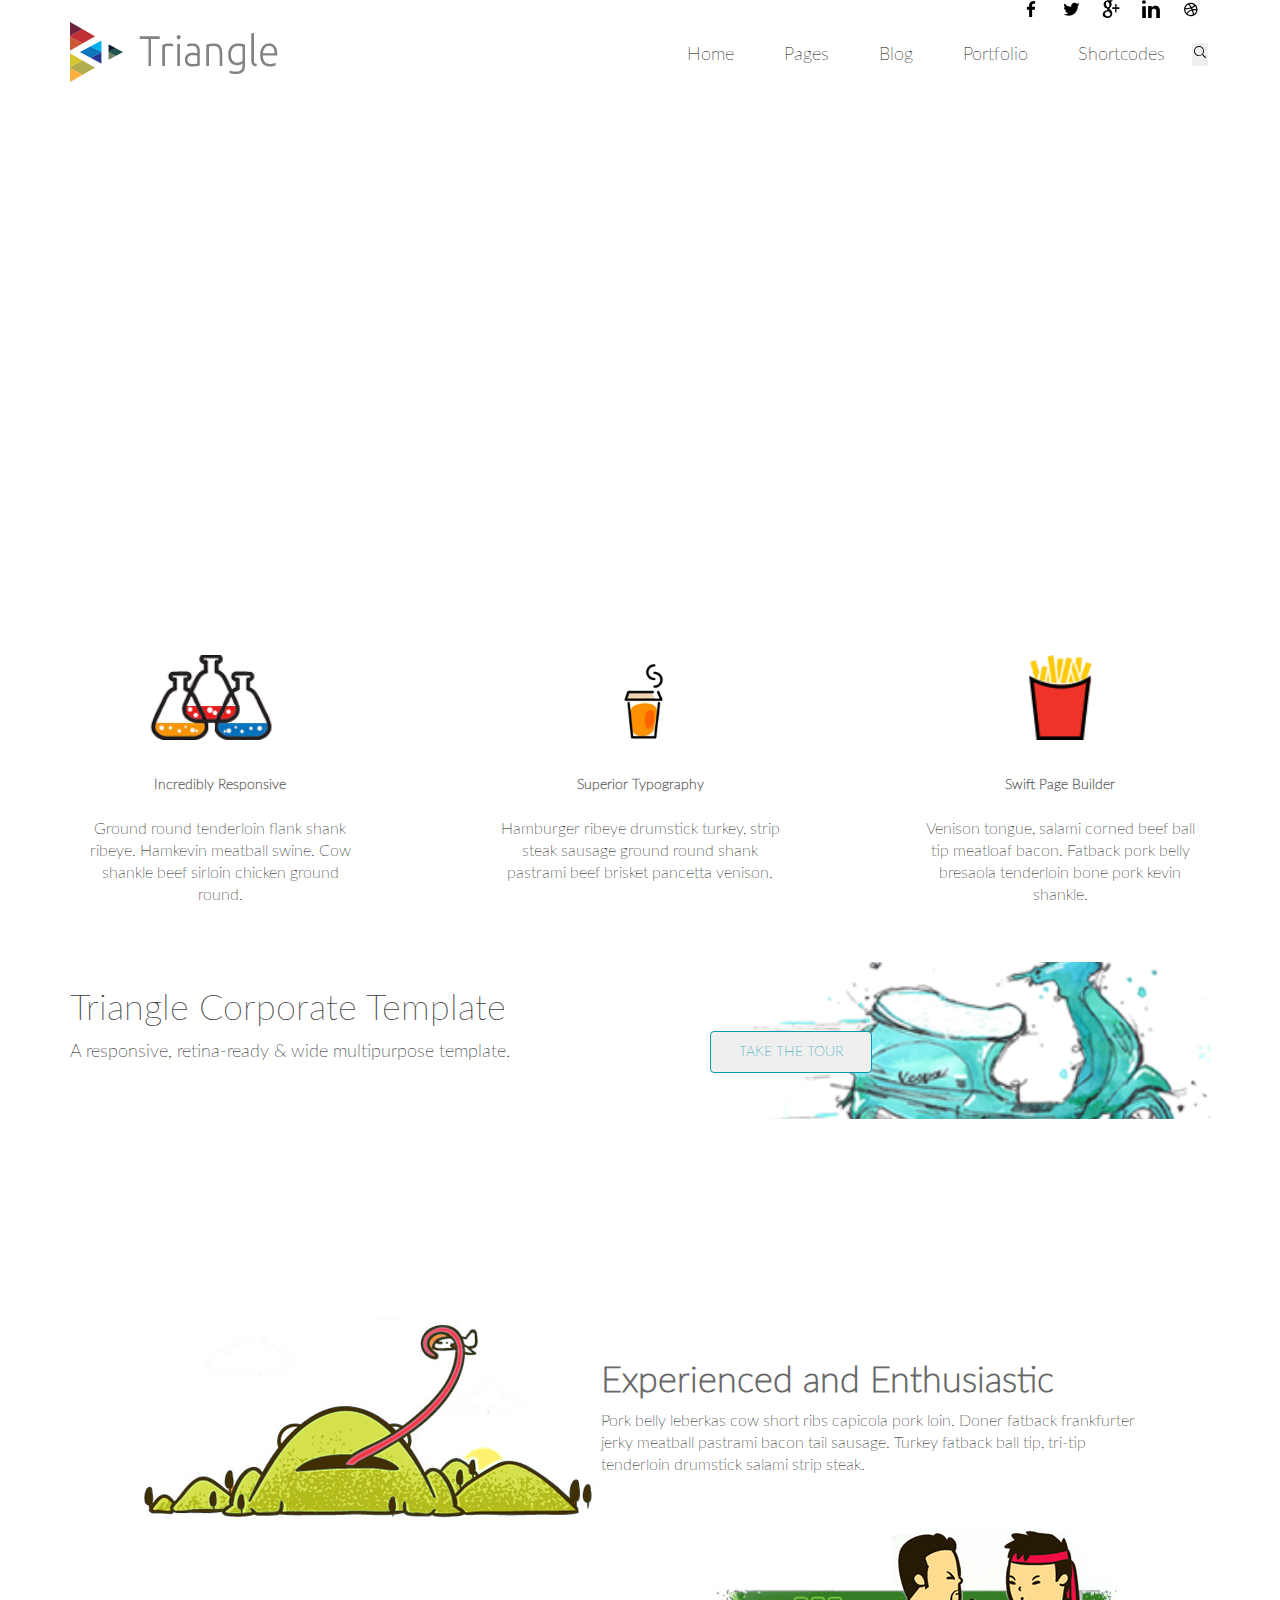
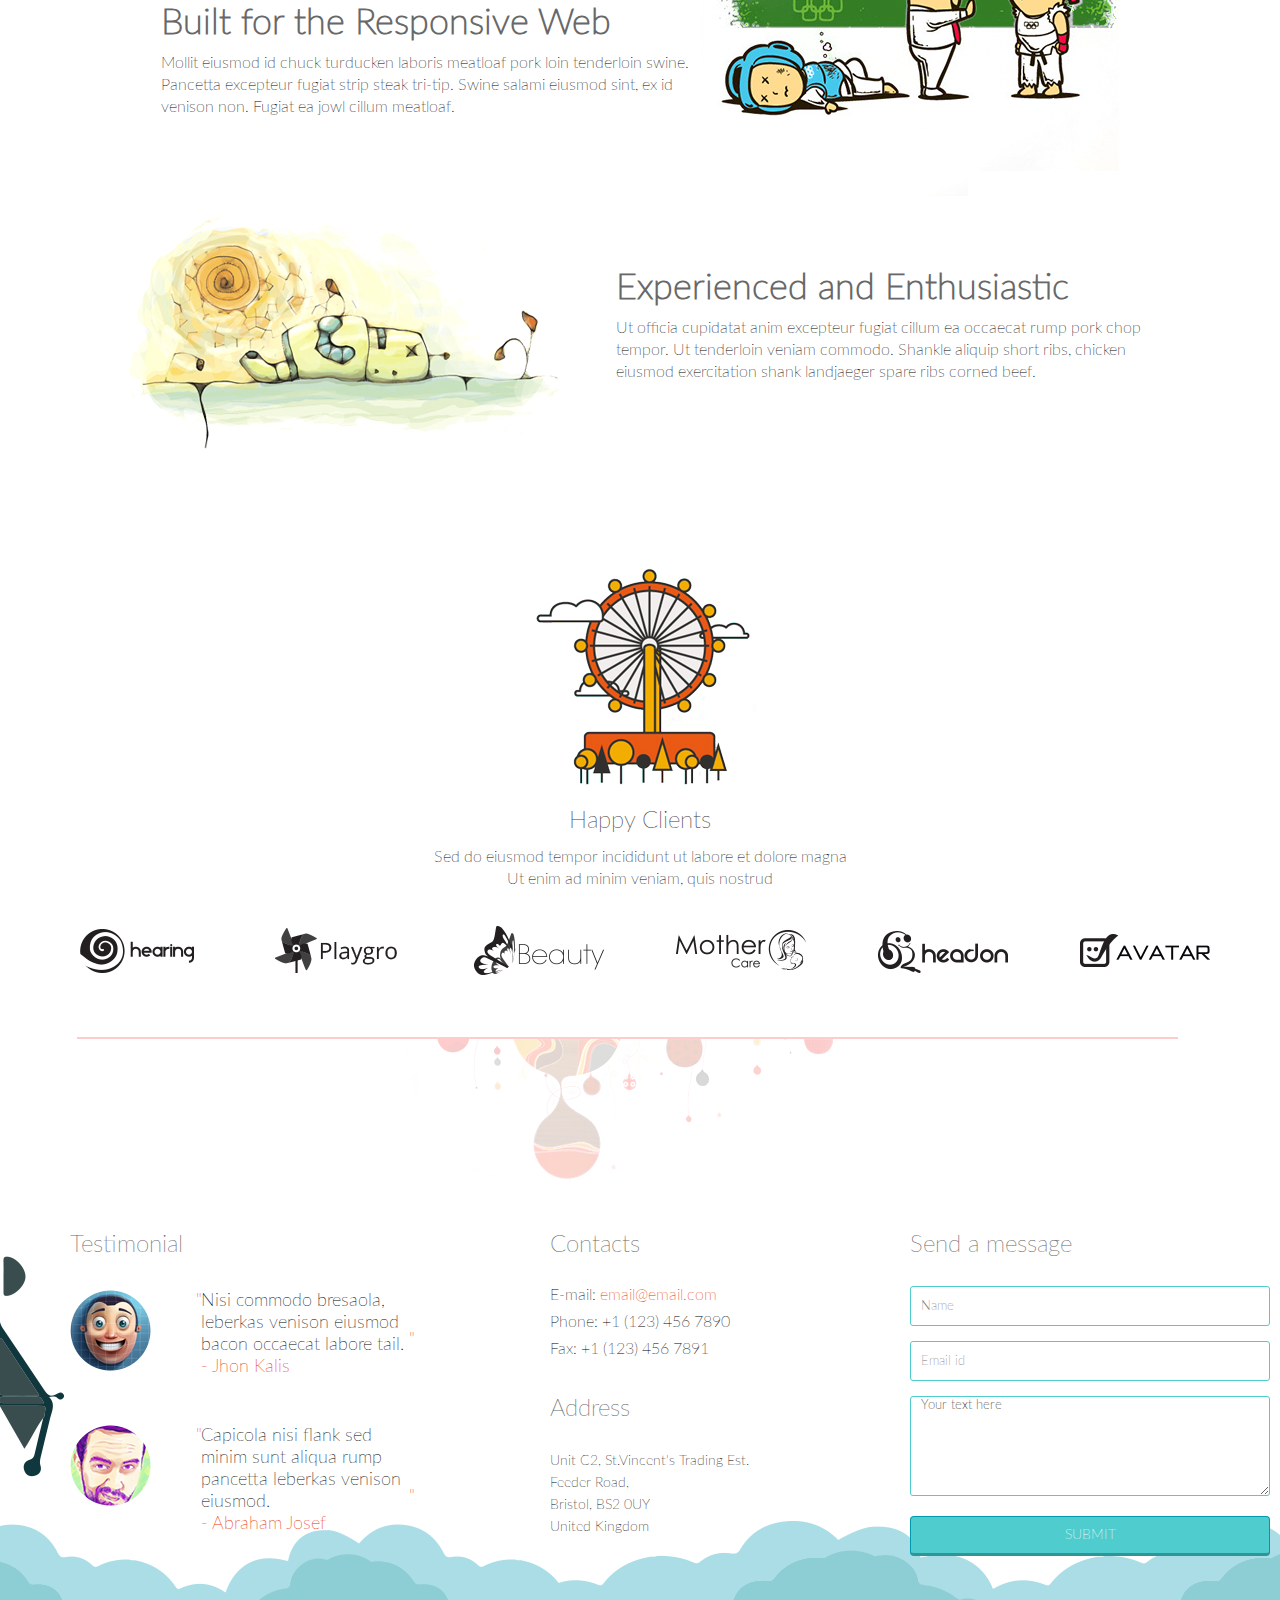
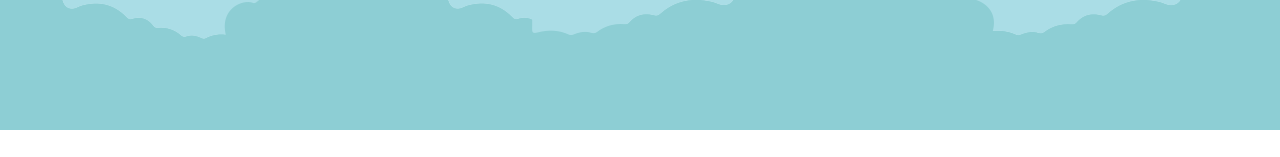
==== index/index.html @ b4c4ed36 "animator" ====
<!DOCTYPE html>
<html lang="en">
<head>
    <meta charset="UTF-8">
    <meta http-equiv="X-UA-Compatible" content="IE=edge">
    <meta name="viewport" content="width=device-width, initial-scale=1.0">
    <!-- <link rel="stylesheet" href="css/reset.css"> -->
    <link rel="stylesheet" href="css/fonts.css">
    <link rel="stylesheet" href="css/stayle.min.css">
    <title>Document</title>
</head>
<body>
    <header>
        <div class="header">
            <div class="container">
                <div class="wrapper">
                    <ul class="social-icon">
                        <li>
                            <a href="#"><img src="icon/icons-facebook-f.svg" alt="facebook"></a>
                        </li>
                        <li>
                            <a href="#"><img src="icon/icons-Twitter.svg" alt="twitter"></a>
                        </li>
                        <li>
                            <a href="#"><img src="icon/google-plus.svg" alt="google-plus"></a>
                        </li>
                        <li>
                            <a href="#"><img src="icon/LINKEDIN_icon.svg" alt="LINKEDIN"></a>
                        </li>
                        <li>
                            <a href="#"><img src="icon/Dribbble.svg" alt="Dribbble"></a>
                        </li>
                    </ul>
                    <nav class="nav">
                        <div class="logo"><a href="#"><img src="icon/logo.png" alt="logo"></a></div>
                        <ul class="navbar">
                            <li class="drobdown"><a href="#">Home</a>    
                                <ul  ul class="drobdown-main">
                                        <li><a href="#">Sing color</a></li>
                                </ul>                               
                            </li>
                            <li class="drobdown"><a href="#">Pages</a>                               
                                <ul class="drobdown-main">
                                        <li><a href="#">Abaut</a></li>
                                        <li><a href="#">Abaut 2</a></li>
                                        <li><a href="#">Servicer</a></li>
                                        <li><a href="#">Pricing</a></li>
                                        <li><a href="#">Contact Us</a></li>
                                        <li><a href="#">Contact Us2</a></li>
                                        <li><a href="#">404 Error</a></li>
                                        <li><a href="#">Coming Soon</a></li>
                                </ul>
                            </li>
                            <li class="drobdown"><a href="#">Blog</a>
                                <ul class="drobdown-main">
                                        <li><a href="#">Blog Default</a></li>
                                        <li><a href="#">Timeline blog</a></li>
                                        <li><a href="#">2Columns+Right Sidebar</a></li>
                                        <li><a href="#">Columns+left Sidebar</a></li>
                                        <li><a href="#">Blog Masonary</a></li>
                                        <li><a href="#">Blog DEtails</a></li>
                                </ul>
                            </li>
                            <li class="drobdown"><a href="#">Portfolio</a>                               
                                    <ul class="drobdown-main">
                                        <li><a href="#">Portfolio Defult</a></li>
                                        <li><a href="#">Isotoper 3Columns+Right Sidebar</a></li>
                                        <li><a href="#">3Columns+Right Sidebar</a></li>
                                        <li><a href="#">3Columns+left Sidebar</a></li>
                                        <li><a href="#">2Columns</a></li>
                                        <li><a href="#">Portfolio Details </a></li>
                                    </ul>
                            </li>
                            <li class="drobdown"><a href="#">Shortcodes</a>
                            </li>
                        </ul> 
                        <div class="search search__home">
                            <button class="btn-search">
                                <img src="icon/search_icon.svg" alt="search">
                                <input type="search" class="text-search" placeholder="Search" >
                            </button>
                            
                        </div>   
                    </nav>  
                </div>
            </div>
        </div>
    </header>
    <section class="about-us">
        <div class="container">
            <div class="wrapper">
                <div class="about-box">
                    <div class="about-box-animator">
                        <h1 class="title title__about"> We Are Creative Nerds</h1>
                        <p class="text text__about"> Boudin doner frankfurter pig. Cow shank bresaola pork loin tri-tip tongue venison pork belly meatloaf short loin landjaeger biltong beef ribs shankle chicken andouille.</p>
                        <button class="btn btn__about">SIGN UP</button>
                    </div>
                </div>
                <div class="about-img">
                    <img class="img-item" src="img/home/hill.png" alt="hill">
                    <img class="img-item" src="img/home/house.png" alt="house">
                    <img class="img-item" src="img/home/birds1.png" alt="birds">
                    <img class="img-item" src="img/home/birds2.png" alt="birds">
                    <img class="img-item" src="img/home/sun.png" alt="sun">
                </div>
                <div class="about-price">
                    <div class="price-item">
                        <img src="img/icon1.png" alt="flask">
                        <h3 class="subtitle subtitle__price">Incredibly Responsive</h3>
                        <p class="text text__price">Ground round tenderloin flank shank ribeye. Hamkevin meatball swine. Cow shankle beef sirloin chicken ground round.</p>
                    </div>
                    <div class="price-item">
                        <img src="img/icon2.png" alt="flask">
                        <h3 class="subtitle subtitle__price">Superior Typography</h3>
                        <p class="text text__price">Hamburger ribeye drumstick turkey, strip steak sausage ground round shank pastrami beef brisket pancetta venison.</p>
                    </div>
                    <div class="price-item">
                        <img src="img/icon3.png" alt="flask">
                        <h3 class="subtitle subtitle__price">Swift Page Builder</h3>
                        <p class="text text__price">Venison tongue, salami corned beef ball tip meatloaf bacon. Fatback pork belly bresaola tenderloin bone pork kevin shankle.</p>
                    </div>

                </div>    
            </div>      
        </div>
    </section>
    <section class="action">
        <div class="container">
            <div class="wrapper">
                <div class="action-box">
                    <div class="action-description">
                        <h2 class="title title__action"> Triangle Corporate Template</h2>
                        <p class="text text__action">A responsive, retina-ready & wide multipurpose template.</p>
                    </div>
                    <div class="tour-button">
                        <button class="btn btn__action">TAKE THE TOUR</button>
                    </div>
                </div>
            </div>
        </div>
    </section>
    <section class="featur">
        <div class="container">
            <div class="wrapper">
                <div class="featur-box">
                    <div class="featur-img">
                        <img src="img/feaut_1.png" alt="featur_1">
                    </div>
                    <div class="featur-text">
                        <h3 class="subtitle subtitle__featur">Experienced and Enthusiastic</h3>
                        <p class="text text__featur">Pork belly leberkas cow short ribs capicola pork loin. Doner fatback frankfurter jerky meatball pastrami bacon tail sausage. Turkey fatback ball tip, tri-tip tenderloin drumstick salami strip steak.</p>
                    </div>
                </div>
                <div class="featur-box">
                    <div class="featur-text">
                        <h3 class="subtitle subtitle__featur">Built for the Responsive Web</h3>
                        <p class="text text__featur">Mollit eiusmod id chuck turducken laboris meatloaf pork loin tenderloin swine. Pancetta excepteur fugiat strip steak tri-tip. Swine salami eiusmod sint, ex id venison non. Fugiat ea jowl cillum meatloaf.</p>
                    </div>
                    <div class="featur-img">
                        <img src="img/feaut_2.png" alt="featur_2">
                    </div>
                </div>
                <div class="featur-box">
                    <div class="featur-img">
                        <img src="img/feaut_3.png" alt="featur_3">
                    </div>
                    <div class="featur-text">
                        <h3 class="subtitle subtitle__featur">Experienced and Enthusiastic</h3>
                        <p class="text text__featur">Ut officia cupidatat anim excepteur fugiat cillum ea occaecat rump pork chop tempor. Ut tenderloin veniam commodo. Shankle aliquip short ribs, chicken eiusmod exercitation shank landjaeger spare ribs corned beef.</p>
                    </div>
                </div>
            </div>
        </div>
    </section>
    <section class="clients">
        <div class="container">
            <div class="wrapper">
                <img  class= "client-img" src="img/clients.png" alt="clients">
                <h2 class="title title__clients">Happy Clients</h2>
                <p class="text text__clients">Sed do eiusmod tempor incididunt ut labore et dolore magna <br> Ut enim ad minim veniam, quis nostrud</p>
                <div class="clients-icon">
                    <a href="#"><img src="img/icon/client1.png" alt="clients"></a>
                    <a href="#"><img src="img/icon/client2.png" alt="clients"></a>
                    <a href="#"><img src="img/icon/client3.png" alt="clients"></a>
                    <a href="#"><img src="img/icon/client4.png" alt="clients"></a>
                    <a href="#"><img src="img/icon/client5.png" alt="clients"></a>
                    <a href="#"><img src="img/icon/client6.png" alt="clients"></a>
                </div>
            </div>
        </div>
    </section>
    <footer>
        <div class="container">
            <div class="wrapper">
                <div class="footer">
                    <div class="testimonial">
                        <h2 class="title title__footer">Testimonial</h2>
                        <div class="card">
                            <div class="card-photo">
                                <img src="img/profile1.png" alt="">
                            </div>
                            <div class="card-description">
                                <p class="text text__card"> Nisi commodo bresaola, leberkas venison eiusmod bacon occaecat labore tail.</p>
                                <a href="#">- Jhon Kalis</a>
                            </div>
                        </div>
                        <div class="card">
                            <div class="card-photo">
                                <img src="img/profile2.png" alt="">
                            </div>
                            <div class="card-description">
                                <p class="text text__card"> Capicola nisi flank sed minim sunt aliqua rump pancetta leberkas venison eiusmod.</p>
                                <a href="#">- Abraham Josef</a>
                            </div>
                        </div>  
                    </div>
                    
                    <div class="contacts">
                        <h2 class="title title__footer">Contacts</h2>
                        <ul class="contacts-details">
                            <li><a href="email@email.com">E-mail: <span>email@email.com</span></a></li>
                            <li><a href="tel:+11234567890">Phone: +1 (123) 456 7890</a></li>
                            <li><a href=“Fax:+11234567891”>Fax: +1 (123) 456 7891</a></li>
                        </ul>
                        <h2 class="title title__footer title__footer_mt36">Address</h2>
                        <p class="text text__address">
                            Unit C2, St.Vincent's Trading Est. <br>
                            Feeder Road, <br>
                            Bristol, BS2 0UY <br>
                            United Kingdom
                        </p>
                    </div>
                    <div class="send-a-massage">
                        <h2 class="title title__footer">Send a message</h2>
                        <input type="text" placeholder="Name" class="input input__name">
                        <input type="email"placeholder="Email id" class="input input__email">
                        <textarea class="text-description">Your text here</textarea>
                        <button class="btn btn__footer"> SUBMIT</button>
                    </div>
                </div>
                
            </div>
        </div>
    </footer>
</body>
</html>
---- index/css/fonts.css ----
@font-face {
    font-family: 'Lato-Thin';
    src: url('../fonts/Lato-Thin.eot');
    src: url('../fonts/Lato-Thin.eot?#iefix') format('embedded-opentype'),
    url('../fonts/Lato-Thin.woff') format('woff'),
    url('../fonts/Lato-Thin.ttf') format('truetype');
    font-weight: 400;
    font-style: normal;
    }
---- index/css/stayle.min.css ----
*{-webkit-box-sizing:border-box;box-sizing:border-box;margin:0;border:0;padding:0}*{font-family:'Lato-Thin', sans-serif}.container{max-width:1200px;padding:0 30px;margin:0 auto}.wrapper{position:relative;margin:0 auto}.wrapper{margin:0 auto}.social-icon{list-style-type:none;height:22px;display:-webkit-box;display:-ms-flexbox;display:flex;-webkit-box-pack:end;-ms-flex-pack:end;justify-content:flex-end}.social-icon li{display:inline-block;margin:0 10px 0 12px}.social-icon li a{width:100%;height:100%}.social-icon li a img{height:18px}.nav{display:-ms-grid;display:grid;height:60px;-ms-grid-columns:210px auto 20px;grid-template-columns:210px auto 20px}.drobdown-main{list-style-type:none;visibility:hidden;opacity:0;display:block;position:absolute;border:1px solid #00aeef;border-radius:3px;width:auto;height:auto;padding-top:5px;z-index:999;-webkit-transition:width 3s linear;transition:width 3s linear}.drobdown-main li{padding:3px 5px;font-size:14px;color:#000;text-decoration:none}.drobdown-main li:hover{background:#00AEEF;color:#fff}.drobdown-main li a:hover{color:#fff}.navbar{justify-self:end;-ms-flex-item-align:center;align-self:center;font-size:18px;display:-webkit-box;display:-ms-flexbox;display:flex;position:relative}.navbar .drobdown{list-style-type:none;padding:10px 25px;width:auto}.navbar .drobdown a{font-size:18px;font-weight:300;color:#000;text-decoration:none}.navbar .drobdown a:hover{color:#00AEEF}.navbar .drobdown:hover .drobdown-main{visibility:visible;opacity:1}.search{-ms-flex-item-align:center;-ms-grid-row-align:center;align-self:center;-ms-grid-column-align:center;justify-self:center;position:relative}.search img{width:16px;height:18px}.search .btn-search{cursor:pointer}.search .btn-search:hover .text-search{visibility:visible;opacity:1}.search .text-search{visibility:hidden;opacity:0;position:absolute;padding-left:10px;height:40px;font-size:18px;color:#818285;font-weight:300;outline:none;border:1px solid #00aeef;margin-top:20px;border-radius:4px;left:-180px;top:20px}.about-us{position:relative}.about-box{margin-top:200px;width:450px;min-height:210px;overflow:hidden}.about-img{position:absolute;display:block;right:15px;top:-50px;width:623px;height:350px;overflow:hidden}.img-item:nth-child(2){position:absolute;right:109px;top:194px}.img-item:nth-child(3){position:absolute;right:452px;top:194px}.img-item:nth-child(4){position:absolute;right:38px;top:143px}.img-item:nth-child(5){position:absolute;right:371px;top:171px;visibility:hidden;opacity:0}.about-price{margin-top:163px;display:-webkit-box;display:-ms-flexbox;display:flex;-webkit-box-pack:justify;-ms-flex-pack:justify;justify-content:space-between}.about-price .price-item{width:300px;padding:0 10px}.about-price .price-item img{display:block;height:85px;margin:0 auto}.title{font-weight:400;color:#686868}.title__about{font-size:36px}.title__action{font-size:36px;color:#404040;margin-top:26px}.title__clients{color:#404040;margin-top:19px;text-align:center}.title__footer{font-size:24px}.title__footer_mt36{margin-top:36px}.text{line-height:22px;color:#000000}.text__about{margin-top:28px}.text__price{text-align:center;margin-top:22px}.text__action{margin-top:10px;font-size:18px}.text__featur{margin-top:18px}.text__clients{margin-top:10px;text-align:center}.text__footer{font-size:18px}.text__card{font-size:18px;position:relative}.text__card:before{content:'"';color:#ea2c00;position:absolute;top:0;left:-5px}.text__card:after{content:'"';color:#ea2c00;position:absolute;bottom:5px;right:-5px}.text__address{margin-top:26px;font-size:14px}.subtitle{font-size:14px;line-height:22px}.subtitle__price{text-align:center;margin-top:34px;color:#686868}.subtitle__featur{font-size:36px;color:#686868}.btn{border:1px solid #0099AE;border-radius:4px;font-size:14px;color:#0099AE;height:42px}.btn__about{width:110px;margin-top:27px}.btn__action{width:162px;margin-top:69px}.btn__footer{margin-top:15px;width:360px;height:40px;background:#4FCCCD;border-bottom:3px solid #2F9697;color:#fff}.btn__footer:hover{opacity:0.7}.input{width:360px;height:40px;border:1px solid #4FCCCD;border-radius:3px;padding-left:10px}.input__name{margin-top:26px}.input__email{margin-top:15px}.action{margin-top:56px;height:156px}.action-box{display:-webkit-box;display:-ms-flexbox;display:flex;-webkit-box-pack:justify;-ms-flex-pack:justify;justify-content:space-between;-webkit-box-align:center;-ms-flex-align:center;align-items:center}.action-description{display:inline-block;height:157px;width:450px}.tour-button{display:inline-block;background:url(../img/moped.png) no-repeat;height:157px;width:500px;background-size:120%;background-position:center}.featur{margin-top:200px}.featur-box{display:-webkit-box;display:-ms-flexbox;display:flex;-webkit-box-pack:center;-ms-flex-pack:center;justify-content:center;-webkit-box-align:center;-ms-flex-align:center;align-items:center}.featur-img{display:inline-block}.featur-text{width:540px;display:inline-block}.featur-text:nth-child(3){text-align:right}.clients{margin-top:100px}.client-img{display:block;margin:0 auto}.clients-icon{margin-top:36px;display:-webkit-box;display:-ms-flexbox;display:flex;-webkit-box-pack:justify;-ms-flex-pack:justify;justify-content:space-between}footer{margin-top:56px;position:relative;background:url(../img/footer.png) center center repeat;background-repeat:repeat-x}.footer{position:relative;height:720px;display:-ms-grid;display:grid;-ms-grid-columns:340px 220px 300px;grid-template-columns:340px 220px 300px;-webkit-column-gap:auto;column-gap:auto;-webkit-box-pack:justify;-ms-flex-pack:justify;justify-content:space-between;padding-top:194px}.footer::before{content:'';position:absolute;background:url(../img/under.png) top center no-repeat;width:1114px;height:145px;background-position:top center}.testimonial .card{display:-webkit-box;display:-ms-flexbox;display:flex}.testimonial .card:nth-child(2){margin-top:30px}.testimonial .card:nth-child(3){margin-top:47px}.testimonial .card-photo{height:81px}.testimonial .card-photo img{display:block;height:81px}.testimonial .card-description{padding-left:50px}.testimonial .card-description a{padding-top:8px;text-decoration:none;font-size:18px;color:#EA2C00}.testimonial .contacts-details{margin-top:20px}.testimonial .contacts-details a{text-decoration:none}.contacts-details{margin-top:26px;list-style-type:none}.contacts-details li{margin-top:8px}.contacts-details li a{color:#000000;text-decoration:none}.contacts-details li a span{color:#EA2C00}.text-description{margin-top:15px;width:360px;height:100px;border:1px solid #4FCCCD;border-radius:3px;padding-left:10px}.about-box{position:relative}.about-box .about-box-animator{position:absolute;left:-450px;width:450px;-webkit-animation:about-box 2s linear 2s;animation:about-box 2s linear 2s;-webkit-animation-fill-mode:forwards;animation-fill-mode:forwards}@-webkit-keyframes about-box{0%{left:-450px}100%{left:0px}}@keyframes about-box{0%{left:-450px}100%{left:0px}}.img-item{position:absolute}.img-item:nth-child(1){top:-450px;-webkit-animation:img-item-1  2s linear 2s;animation:img-item-1  2s linear 2s;-webkit-animation-fill-mode:forwards;animation-fill-mode:forwards}.img-item:nth-child(2){top:-192px;-webkit-animation:img-item-2 2s linear 3.5s;animation:img-item-2 2s linear 3.5s;-webkit-animation-fill-mode:forwards;animation-fill-mode:forwards}.img-item:nth-child(3){left:-200px;-webkit-animation:img-item-3 2s linear 3s;animation:img-item-3 2s linear 3s;-webkit-animation-fill-mode:forwards;animation-fill-mode:forwards}.img-item:nth-child(4){right:-200px;-webkit-animation:img-item-4 2s linear 3.5s;animation:img-item-4 2s linear 3.5s;-webkit-animation-fill-mode:forwards;animation-fill-mode:forwards}.img-item:nth-child(5){-webkit-animation:img-item-5 2s linear 4s;animation:img-item-5 2s linear 4s;-webkit-animation-fill-mode:forwards;animation-fill-mode:forwards}@-webkit-keyframes img-item-1{0%{top:-450px}100%{top:0px}}@keyframes img-item-1{0%{top:-450px}100%{top:0px}}@-webkit-keyframes img-item-2{0%{top:-192px}100%{top:192px}}@keyframes img-item-2{0%{top:-192px}100%{top:192px}}@-webkit-keyframes img-item-3{0%{left:-450px}100%{left:0px}}@keyframes img-item-3{0%{left:-450px}100%{left:0px}}@-webkit-keyframes img-item-4{0%{right:-50px}100%{right:0px}}@keyframes img-item-4{0%{right:-50px}100%{right:0px}}@-webkit-keyframes img-item-5{0%{width:0px;visibility:hidden;opacity:0}20%{width:5px;visibility:visible;opacity:1}100%{width:78px;visibility:visible;opacity:1}}@keyframes img-item-5{0%{width:0px;visibility:hidden;opacity:0}20%{width:5px;visibility:visible;opacity:1}100%{width:78px;visibility:visible;opacity:1}}
/*# sourceMappingURL=stayle.min.css.map */
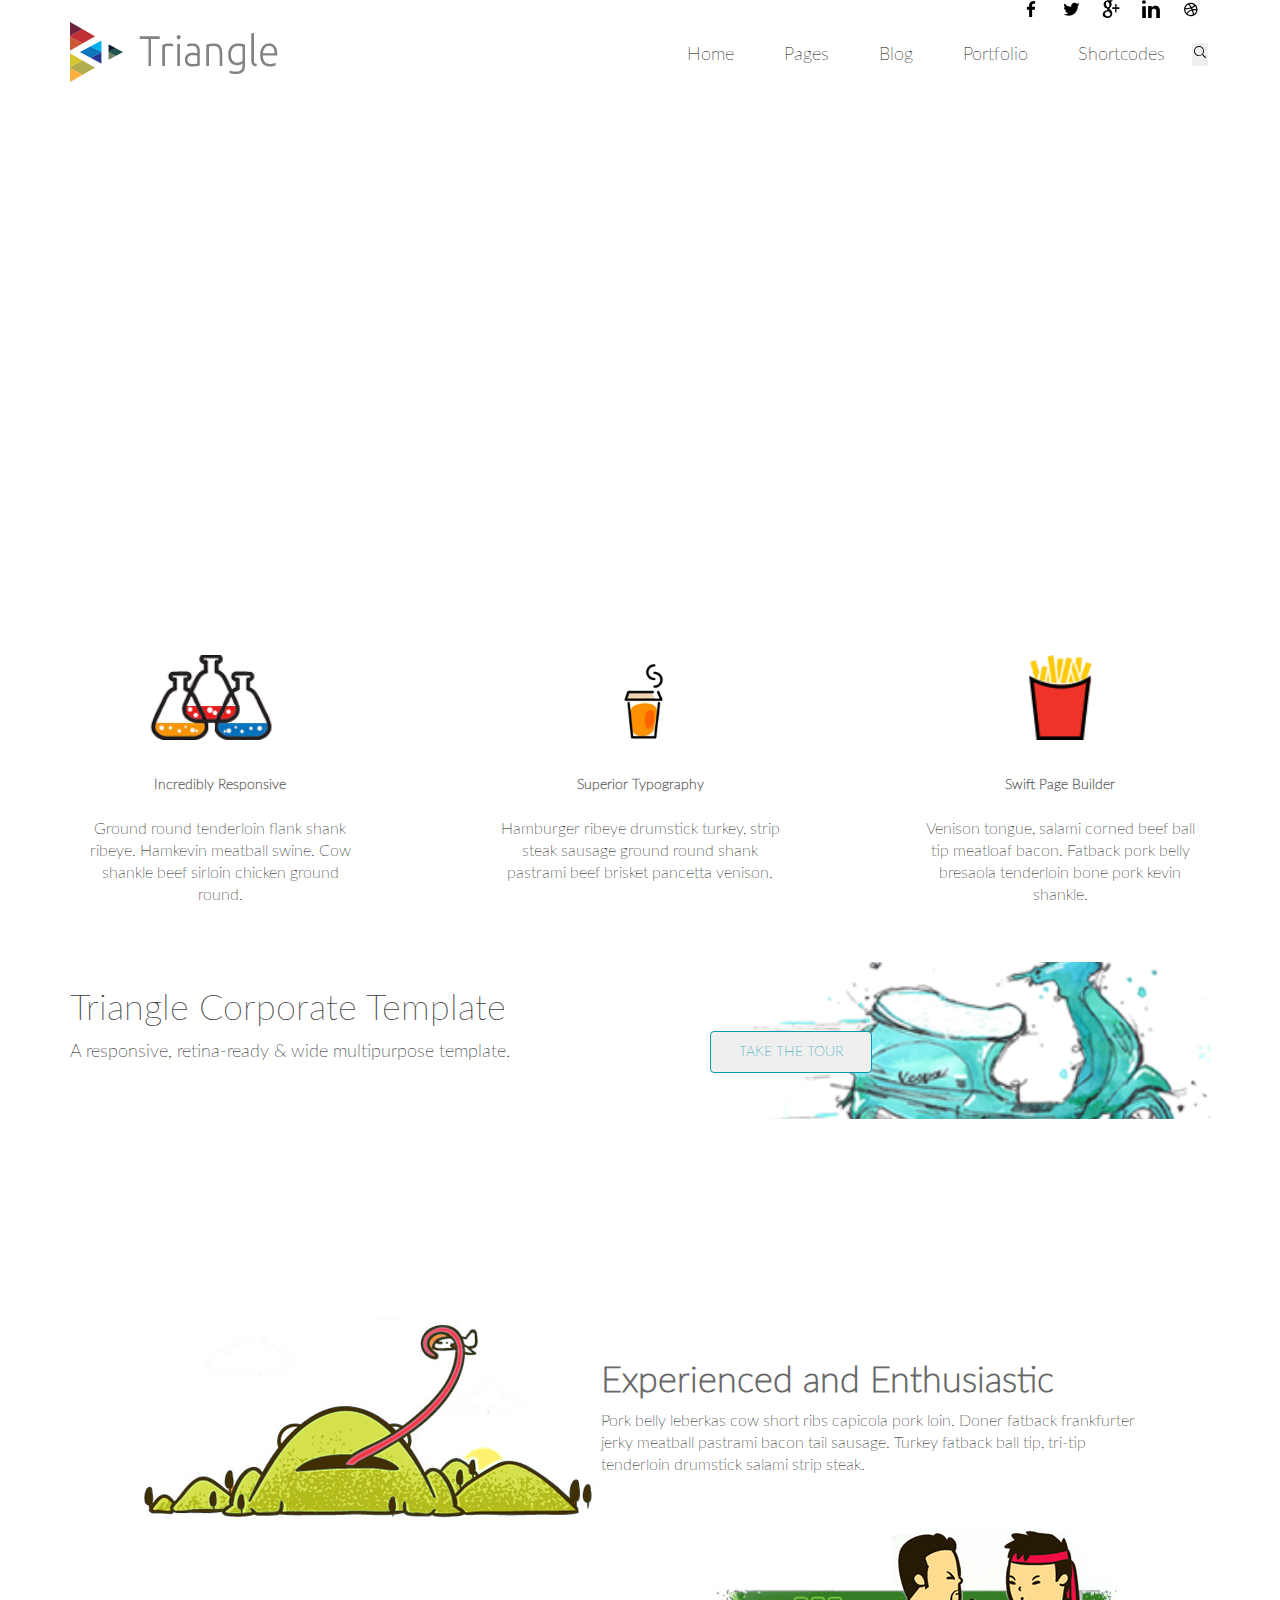
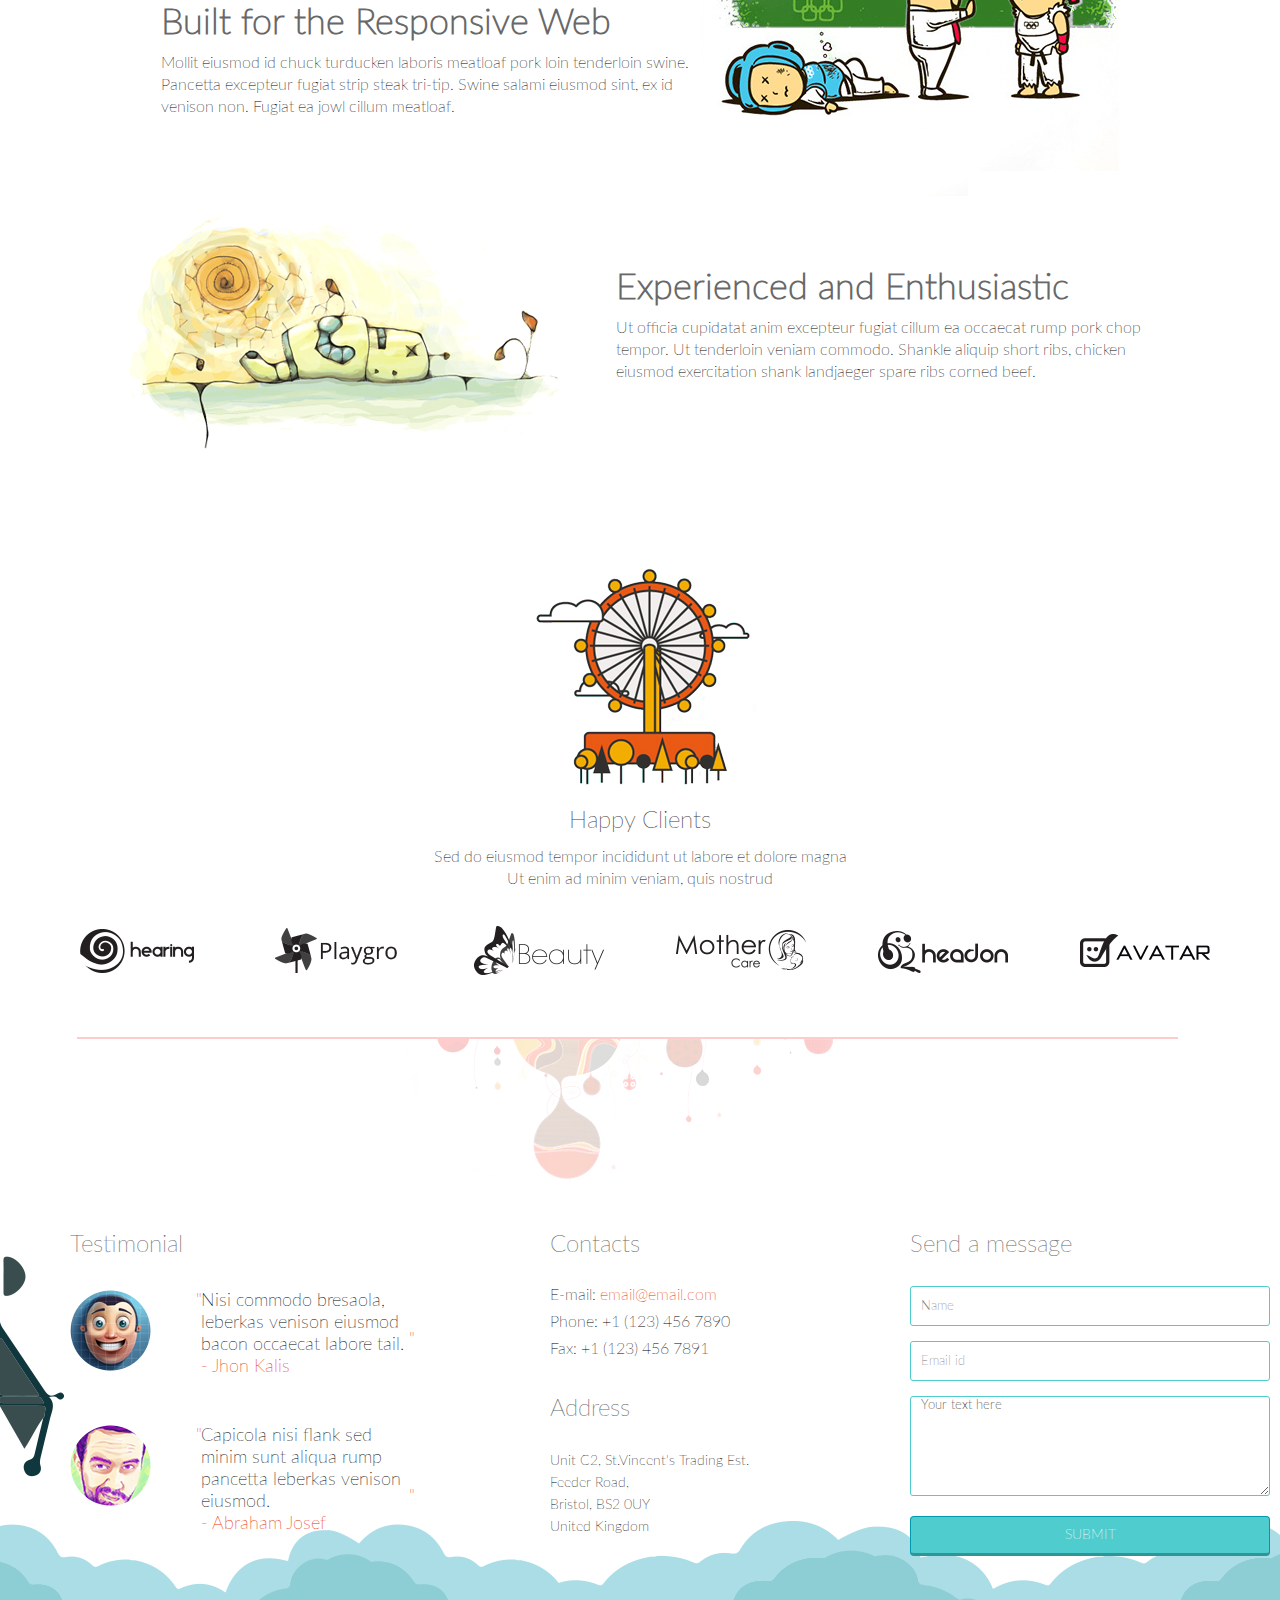
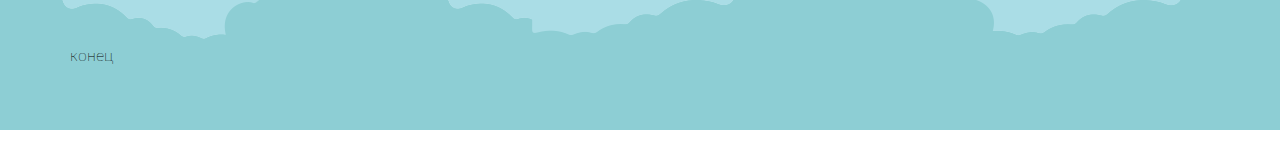
==== commit 749b9775: "madia" ====
--- a/index/index.html
+++ b/index/index.html
@@ -31,6 +31,12 @@
                             <a href="#"><img src="icon/Dribbble.svg" alt="Dribbble"></a>
                         </li>
                     </ul>
+                    <div class="search search__home search__width768">
+                        <button class="btn-search">
+                            <img src="icon/search_icon.svg" alt="search">
+                            <input type="search" class="text-search" placeholder="Search" >
+                        </button>
+                    </div> 
                     <nav class="nav">
                         <div class="logo"><a href="#"><img src="icon/logo.png" alt="logo"></a></div>
                         <ul class="navbar">
@@ -74,12 +80,11 @@
                             <li class="drobdown"><a href="#">Shortcodes</a>
                             </li>
                         </ul> 
-                        <div class="search search__home">
+                        <div class="search search__home ">
                             <button class="btn-search">
                                 <img src="icon/search_icon.svg" alt="search">
                                 <input type="search" class="text-search" placeholder="Search" >
                             </button>
-                            
                         </div>   
                     </nav>  
                 </div>
@@ -119,7 +124,6 @@
                         <h3 class="subtitle subtitle__price">Swift Page Builder</h3>
                         <p class="text text__price">Venison tongue, salami corned beef ball tip meatloaf bacon. Fatback pork belly bresaola tenderloin bone pork kevin shankle.</p>
                     </div>
-
                 </div>    
             </div>      
         </div>
@@ -237,8 +241,8 @@
                         <textarea class="text-description">Your text here</textarea>
                         <button class="btn btn__footer"> SUBMIT</button>
                     </div>
-                </div>
-                
+                    <p>конец</p>
+                </div>
             </div>
         </div>
     </footer>
--- a/index/css/stayle.min.css
+++ b/index/css/stayle.min.css
@@ -1,2 +1,2 @@
-*{-webkit-box-sizing:border-box;box-sizing:border-box;margin:0;border:0;padding:0}*{font-family:'Lato-Thin', sans-serif}.container{max-width:1200px;padding:0 30px;margin:0 auto}.wrapper{position:relative;margin:0 auto}.wrapper{margin:0 auto}.social-icon{list-style-type:none;height:22px;display:-webkit-box;display:-ms-flexbox;display:flex;-webkit-box-pack:end;-ms-flex-pack:end;justify-content:flex-end}.social-icon li{display:inline-block;margin:0 10px 0 12px}.social-icon li a{width:100%;height:100%}.social-icon li a img{height:18px}.nav{display:-ms-grid;display:grid;height:60px;-ms-grid-columns:210px auto 20px;grid-template-columns:210px auto 20px}.drobdown-main{list-style-type:none;visibility:hidden;opacity:0;display:block;position:absolute;border:1px solid #00aeef;border-radius:3px;width:auto;height:auto;padding-top:5px;z-index:999;-webkit-transition:width 3s linear;transition:width 3s linear}.drobdown-main li{padding:3px 5px;font-size:14px;color:#000;text-decoration:none}.drobdown-main li:hover{background:#00AEEF;color:#fff}.drobdown-main li a:hover{color:#fff}.navbar{justify-self:end;-ms-flex-item-align:center;align-self:center;font-size:18px;display:-webkit-box;display:-ms-flexbox;display:flex;position:relative}.navbar .drobdown{list-style-type:none;padding:10px 25px;width:auto}.navbar .drobdown a{font-size:18px;font-weight:300;color:#000;text-decoration:none}.navbar .drobdown a:hover{color:#00AEEF}.navbar .drobdown:hover .drobdown-main{visibility:visible;opacity:1}.search{-ms-flex-item-align:center;-ms-grid-row-align:center;align-self:center;-ms-grid-column-align:center;justify-self:center;position:relative}.search img{width:16px;height:18px}.search .btn-search{cursor:pointer}.search .btn-search:hover .text-search{visibility:visible;opacity:1}.search .text-search{visibility:hidden;opacity:0;position:absolute;padding-left:10px;height:40px;font-size:18px;color:#818285;font-weight:300;outline:none;border:1px solid #00aeef;margin-top:20px;border-radius:4px;left:-180px;top:20px}.about-us{position:relative}.about-box{margin-top:200px;width:450px;min-height:210px;overflow:hidden}.about-img{position:absolute;display:block;right:15px;top:-50px;width:623px;height:350px;overflow:hidden}.img-item:nth-child(2){position:absolute;right:109px;top:194px}.img-item:nth-child(3){position:absolute;right:452px;top:194px}.img-item:nth-child(4){position:absolute;right:38px;top:143px}.img-item:nth-child(5){position:absolute;right:371px;top:171px;visibility:hidden;opacity:0}.about-price{margin-top:163px;display:-webkit-box;display:-ms-flexbox;display:flex;-webkit-box-pack:justify;-ms-flex-pack:justify;justify-content:space-between}.about-price .price-item{width:300px;padding:0 10px}.about-price .price-item img{display:block;height:85px;margin:0 auto}.title{font-weight:400;color:#686868}.title__about{font-size:36px}.title__action{font-size:36px;color:#404040;margin-top:26px}.title__clients{color:#404040;margin-top:19px;text-align:center}.title__footer{font-size:24px}.title__footer_mt36{margin-top:36px}.text{line-height:22px;color:#000000}.text__about{margin-top:28px}.text__price{text-align:center;margin-top:22px}.text__action{margin-top:10px;font-size:18px}.text__featur{margin-top:18px}.text__clients{margin-top:10px;text-align:center}.text__footer{font-size:18px}.text__card{font-size:18px;position:relative}.text__card:before{content:'"';color:#ea2c00;position:absolute;top:0;left:-5px}.text__card:after{content:'"';color:#ea2c00;position:absolute;bottom:5px;right:-5px}.text__address{margin-top:26px;font-size:14px}.subtitle{font-size:14px;line-height:22px}.subtitle__price{text-align:center;margin-top:34px;color:#686868}.subtitle__featur{font-size:36px;color:#686868}.btn{border:1px solid #0099AE;border-radius:4px;font-size:14px;color:#0099AE;height:42px}.btn__about{width:110px;margin-top:27px}.btn__action{width:162px;margin-top:69px}.btn__footer{margin-top:15px;width:360px;height:40px;background:#4FCCCD;border-bottom:3px solid #2F9697;color:#fff}.btn__footer:hover{opacity:0.7}.input{width:360px;height:40px;border:1px solid #4FCCCD;border-radius:3px;padding-left:10px}.input__name{margin-top:26px}.input__email{margin-top:15px}.action{margin-top:56px;height:156px}.action-box{display:-webkit-box;display:-ms-flexbox;display:flex;-webkit-box-pack:justify;-ms-flex-pack:justify;justify-content:space-between;-webkit-box-align:center;-ms-flex-align:center;align-items:center}.action-description{display:inline-block;height:157px;width:450px}.tour-button{display:inline-block;background:url(../img/moped.png) no-repeat;height:157px;width:500px;background-size:120%;background-position:center}.featur{margin-top:200px}.featur-box{display:-webkit-box;display:-ms-flexbox;display:flex;-webkit-box-pack:center;-ms-flex-pack:center;justify-content:center;-webkit-box-align:center;-ms-flex-align:center;align-items:center}.featur-img{display:inline-block}.featur-text{width:540px;display:inline-block}.featur-text:nth-child(3){text-align:right}.clients{margin-top:100px}.client-img{display:block;margin:0 auto}.clients-icon{margin-top:36px;display:-webkit-box;display:-ms-flexbox;display:flex;-webkit-box-pack:justify;-ms-flex-pack:justify;justify-content:space-between}footer{margin-top:56px;position:relative;background:url(../img/footer.png) center center repeat;background-repeat:repeat-x}.footer{position:relative;height:720px;display:-ms-grid;display:grid;-ms-grid-columns:340px 220px 300px;grid-template-columns:340px 220px 300px;-webkit-column-gap:auto;column-gap:auto;-webkit-box-pack:justify;-ms-flex-pack:justify;justify-content:space-between;padding-top:194px}.footer::before{content:'';position:absolute;background:url(../img/under.png) top center no-repeat;width:1114px;height:145px;background-position:top center}.testimonial .card{display:-webkit-box;display:-ms-flexbox;display:flex}.testimonial .card:nth-child(2){margin-top:30px}.testimonial .card:nth-child(3){margin-top:47px}.testimonial .card-photo{height:81px}.testimonial .card-photo img{display:block;height:81px}.testimonial .card-description{padding-left:50px}.testimonial .card-description a{padding-top:8px;text-decoration:none;font-size:18px;color:#EA2C00}.testimonial .contacts-details{margin-top:20px}.testimonial .contacts-details a{text-decoration:none}.contacts-details{margin-top:26px;list-style-type:none}.contacts-details li{margin-top:8px}.contacts-details li a{color:#000000;text-decoration:none}.contacts-details li a span{color:#EA2C00}.text-description{margin-top:15px;width:360px;height:100px;border:1px solid #4FCCCD;border-radius:3px;padding-left:10px}.about-box{position:relative}.about-box .about-box-animator{position:absolute;left:-450px;width:450px;-webkit-animation:about-box 2s linear 2s;animation:about-box 2s linear 2s;-webkit-animation-fill-mode:forwards;animation-fill-mode:forwards}@-webkit-keyframes about-box{0%{left:-450px}100%{left:0px}}@keyframes about-box{0%{left:-450px}100%{left:0px}}.img-item{position:absolute}.img-item:nth-child(1){top:-450px;-webkit-animation:img-item-1  2s linear 2s;animation:img-item-1  2s linear 2s;-webkit-animation-fill-mode:forwards;animation-fill-mode:forwards}.img-item:nth-child(2){top:-192px;-webkit-animation:img-item-2 2s linear 3.5s;animation:img-item-2 2s linear 3.5s;-webkit-animation-fill-mode:forwards;animation-fill-mode:forwards}.img-item:nth-child(3){left:-200px;-webkit-animation:img-item-3 2s linear 3s;animation:img-item-3 2s linear 3s;-webkit-animation-fill-mode:forwards;animation-fill-mode:forwards}.img-item:nth-child(4){right:-200px;-webkit-animation:img-item-4 2s linear 3.5s;animation:img-item-4 2s linear 3.5s;-webkit-animation-fill-mode:forwards;animation-fill-mode:forwards}.img-item:nth-child(5){-webkit-animation:img-item-5 2s linear 4s;animation:img-item-5 2s linear 4s;-webkit-animation-fill-mode:forwards;animation-fill-mode:forwards}@-webkit-keyframes img-item-1{0%{top:-450px}100%{top:0px}}@keyframes img-item-1{0%{top:-450px}100%{top:0px}}@-webkit-keyframes img-item-2{0%{top:-192px}100%{top:192px}}@keyframes img-item-2{0%{top:-192px}100%{top:192px}}@-webkit-keyframes img-item-3{0%{left:-450px}100%{left:0px}}@keyframes img-item-3{0%{left:-450px}100%{left:0px}}@-webkit-keyframes img-item-4{0%{right:-50px}100%{right:0px}}@keyframes img-item-4{0%{right:-50px}100%{right:0px}}@-webkit-keyframes img-item-5{0%{width:0px;visibility:hidden;opacity:0}20%{width:5px;visibility:visible;opacity:1}100%{width:78px;visibility:visible;opacity:1}}@keyframes img-item-5{0%{width:0px;visibility:hidden;opacity:0}20%{width:5px;visibility:visible;opacity:1}100%{width:78px;visibility:visible;opacity:1}}
+*{-webkit-box-sizing:border-box;box-sizing:border-box;margin:0;border:0;padding:0}*{font-family:'Lato-Thin', sans-serif}.container{max-width:1200px;padding:0 30px;margin:0 auto}.wrapper{position:relative;margin:0 auto}.wrapper{margin:0 auto}.social-icon{list-style-type:none;height:22px;display:-webkit-box;display:-ms-flexbox;display:flex;-webkit-box-pack:end;-ms-flex-pack:end;justify-content:flex-end}.social-icon li{display:inline-block;margin:0 10px 0 12px}.social-icon li a{width:100%;height:100%}.social-icon li a img{height:18px}.search__width768{display:none}.nav{display:-ms-grid;display:grid;height:60px;-ms-grid-columns:210px auto 20px;grid-template-columns:210px auto 20px}.drobdown-main{list-style-type:none;visibility:hidden;opacity:0;display:block;position:absolute;border:1px solid #00aeef;border-radius:3px;width:auto;height:auto;padding-top:5px;z-index:999;-webkit-transition:width 3s linear;transition:width 3s linear}.drobdown-main li{padding:3px 5px;font-size:14px;color:#000;text-decoration:none}.drobdown-main li:hover{background:#00AEEF;color:#fff}.drobdown-main li a:hover{color:#fff}.navbar{justify-self:end;-ms-flex-item-align:center;align-self:center;font-size:18px;display:-webkit-box;display:-ms-flexbox;display:flex;position:relative}.navbar .drobdown{list-style-type:none;padding:10px 25px;width:auto}.navbar .drobdown a{font-size:18px;font-weight:300;color:#000;text-decoration:none}.navbar .drobdown a:hover{color:#00AEEF}.navbar .drobdown:hover .drobdown-main{visibility:visible;opacity:1}.search{-ms-flex-item-align:center;-ms-grid-row-align:center;align-self:center;-ms-grid-column-align:center;justify-self:center;position:relative}.search img{width:16px;height:18px}.search .btn-search{cursor:pointer}.search .btn-search:hover .text-search{visibility:visible;opacity:1}.search .text-search{visibility:hidden;opacity:0;position:absolute;padding-left:10px;height:40px;font-size:18px;color:#818285;font-weight:300;outline:none;border:1px solid #00aeef;margin-top:20px;border-radius:4px;left:-180px;top:20px}.about-us{position:relative}.about-box{margin-top:200px;width:450px;min-height:210px;overflow:hidden}.about-img{position:absolute;display:block;right:15px;top:-50px;width:623px;height:350px;overflow:hidden}.img-item:nth-child(2){position:absolute;right:109px;top:194px}.img-item:nth-child(3){position:absolute;right:452px;top:194px}.img-item:nth-child(4){position:absolute;right:38px;top:143px}.img-item:nth-child(5){position:absolute;right:371px;top:171px;visibility:hidden;opacity:0}.about-price{margin-top:163px;display:-webkit-box;display:-ms-flexbox;display:flex;-webkit-box-pack:justify;-ms-flex-pack:justify;justify-content:space-between}.about-price .price-item{width:300px;padding:0 10px}.about-price .price-item img{display:block;height:85px;margin:0 auto}.title{font-weight:400;color:#686868}.title__about{font-size:36px}.title__action{font-size:36px;color:#404040;margin-top:26px}.title__clients{color:#404040;margin-top:19px;text-align:center}.title__footer{font-size:24px}.title__footer_mt36{margin-top:36px}.text{line-height:22px;color:#000000}.text__about{margin-top:28px}.text__price{text-align:center;margin-top:22px}.text__action{margin-top:10px;font-size:18px}.text__featur{margin-top:18px}.text__clients{margin-top:10px;text-align:center}.text__footer{font-size:18px}.text__card{font-size:18px;position:relative}.text__card:before{content:'"';color:#ea2c00;position:absolute;top:0;left:-5px}.text__card:after{content:'"';color:#ea2c00;position:absolute;bottom:5px;right:-5px}.text__address{margin-top:26px;font-size:14px}.subtitle{font-size:14px;line-height:22px}.subtitle__price{text-align:center;margin-top:34px;color:#686868}.subtitle__featur{font-size:36px;color:#686868}.btn{border:1px solid #0099AE;border-radius:4px;font-size:14px;color:#0099AE;height:42px}.btn__about{width:110px;margin-top:27px}.btn__action{width:162px;margin-top:69px}.btn__footer{margin-top:15px;width:360px;height:40px;background:#4FCCCD;border-bottom:3px solid #2F9697;color:#fff}.btn__footer:hover{opacity:0.7}.input{width:360px;height:40px;border:1px solid #4FCCCD;border-radius:3px;padding-left:10px}.input__name{margin-top:26px}.input__email{margin-top:15px}.action{margin-top:56px;height:156px}.action-box{display:-webkit-box;display:-ms-flexbox;display:flex;-webkit-box-pack:justify;-ms-flex-pack:justify;justify-content:space-between;-webkit-box-align:center;-ms-flex-align:center;align-items:center}.action-description{display:inline-block;height:157px;width:450px}.tour-button{display:inline-block;background:url(../img/moped.png) no-repeat;height:157px;width:500px;background-size:120%;background-position:center}.featur{margin-top:200px}.featur-box{display:-webkit-box;display:-ms-flexbox;display:flex;-webkit-box-pack:center;-ms-flex-pack:center;justify-content:center;-webkit-box-align:center;-ms-flex-align:center;align-items:center}.featur-img{display:inline-block}.featur-text{width:540px;display:inline-block}.featur-text:nth-child(3){text-align:right}.clients{margin-top:100px}.client-img{display:block;margin:0 auto}.clients-icon{margin-top:36px;display:-webkit-box;display:-ms-flexbox;display:flex;-webkit-box-pack:justify;-ms-flex-pack:justify;justify-content:space-between}footer{margin-top:56px;position:relative;background:url(../img/footer.png) center center repeat;background-repeat:repeat-x}.footer{position:relative;height:720px;display:-ms-grid;display:grid;-ms-grid-columns:340px 220px 300px;grid-template-columns:340px 220px 300px;-webkit-column-gap:auto;column-gap:auto;-webkit-box-pack:justify;-ms-flex-pack:justify;justify-content:space-between;padding-top:194px}.footer::before{content:'';position:absolute;background:url(../img/under.png) top center no-repeat;width:1114px;height:145px;background-position:top center}.testimonial .card{display:-webkit-box;display:-ms-flexbox;display:flex}.testimonial .card:nth-child(2){margin-top:30px}.testimonial .card:nth-child(3){margin-top:47px}.testimonial .card-photo{height:81px}.testimonial .card-photo img{display:block;height:81px}.testimonial .card-description{padding-left:50px}.testimonial .card-description a{padding-top:8px;text-decoration:none;font-size:18px;color:#EA2C00}.testimonial .contacts-details{margin-top:20px}.testimonial .contacts-details a{text-decoration:none}.contacts-details{margin-top:26px;list-style-type:none}.contacts-details li{margin-top:8px}.contacts-details li a{color:#000000;text-decoration:none}.contacts-details li a span{color:#EA2C00}.text-description{margin-top:15px;width:360px;height:100px;border:1px solid #4FCCCD;border-radius:3px;padding-left:10px}.about-box{position:relative}.about-box .about-box-animator{position:absolute;left:-450px;width:450px;-webkit-animation:about-box 2s linear 2s;animation:about-box 2s linear 2s;-webkit-animation-fill-mode:forwards;animation-fill-mode:forwards}@-webkit-keyframes about-box{0%{left:-450px}100%{left:0px}}@keyframes about-box{0%{left:-450px}100%{left:0px}}.img-item{position:absolute}.img-item:nth-child(1){top:-450px;-webkit-animation:img-item-1  2s linear 2s;animation:img-item-1  2s linear 2s;-webkit-animation-fill-mode:forwards;animation-fill-mode:forwards}.img-item:nth-child(2){top:-192px;-webkit-animation:img-item-2 2s linear 3.5s;animation:img-item-2 2s linear 3.5s;-webkit-animation-fill-mode:forwards;animation-fill-mode:forwards}.img-item:nth-child(3){left:-200px;-webkit-animation:img-item-3 2s linear 3s;animation:img-item-3 2s linear 3s;-webkit-animation-fill-mode:forwards;animation-fill-mode:forwards}.img-item:nth-child(4){right:-200px;-webkit-animation:img-item-4 2s linear 3.5s;animation:img-item-4 2s linear 3.5s;-webkit-animation-fill-mode:forwards;animation-fill-mode:forwards}.img-item:nth-child(5){-webkit-animation:img-item-5 2s linear 4s;animation:img-item-5 2s linear 4s;-webkit-animation-fill-mode:forwards;animation-fill-mode:forwards}@-webkit-keyframes img-item-1{0%{top:-450px}100%{top:0px}}@keyframes img-item-1{0%{top:-450px}100%{top:0px}}@-webkit-keyframes img-item-2{0%{top:-192px}100%{top:192px}}@keyframes img-item-2{0%{top:-192px}100%{top:192px}}@-webkit-keyframes img-item-3{0%{left:-450px}100%{left:0px}}@keyframes img-item-3{0%{left:-450px}100%{left:0px}}@-webkit-keyframes img-item-4{0%{right:-50px}100%{right:0px}}@keyframes img-item-4{0%{right:-50px}100%{right:0px}}@-webkit-keyframes img-item-5{0%{width:0px;visibility:hidden;opacity:0}20%{width:5px;visibility:visible;opacity:1}100%{width:78px;visibility:visible;opacity:1}}@keyframes img-item-5{0%{width:0px;visibility:hidden;opacity:0}20%{width:5px;visibility:visible;opacity:1}100%{width:78px;visibility:visible;opacity:1}}@media (max-width: 768px){.social-icon{display:inline-block;-webkit-box-pack:start;-ms-flex-pack:start;justify-content:flex-start}.search{display:none}.search__width768{display:inline-block;float:right}.navbar{display:none}.about-img{position:relative}.about-prise{width:25vw}.about-prise .price-item{padding:20px}}
 /*# sourceMappingURL=stayle.min.css.map */